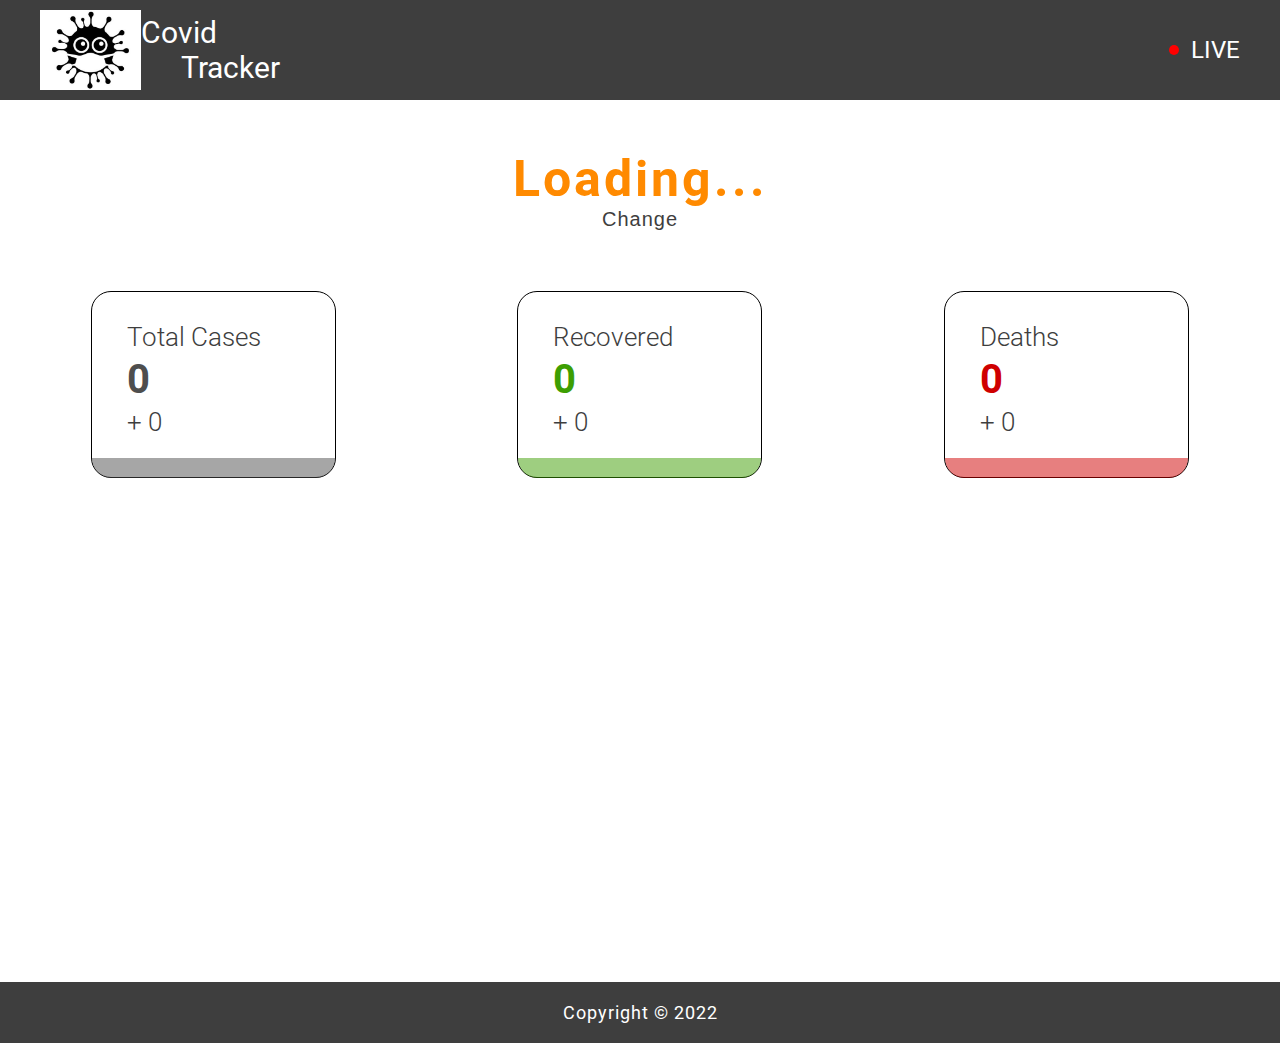
==== index.html @ 0f3c1039 "first commit" ====
<!DOCTYPE html>
<html lang="en">
  <head>
    <meta charset="UTF-8" />
    <meta http-equiv="X-UA-Compatible" content="IE=edge" />
    <meta name="viewport" content="width=device-width, initial-scale=1.0" />
    <link rel="stylesheet" href="css/style.css" />
    <title>Covid Tracker</title>
  </head>
  <body>
    <header class="header">
      <div class="logo">
        <img src="img/logo.jpg" alt="Covid Logo" class="logo-img" />

        <h2 class="logo-head">
          <span class="logo-head-1">Covid</span>
          <span class="logo-head-2">Tracker</span>
        </h2>
      </div>

      <div class="live">
        <div class="live-dot"></div>
        <p class="live-live">Live</p>
      </div>
    </header>

    <main class="main">
      <section class="container">
        <h1 class="country">Loading...</h1>
        <button class="country-change">Change</button>
        <div class="search-country hide">
          <div class="search-box">
            <input
              type="text"
              id="search-input"
              placeholder="Search Country..."
            />
            <img class="close" src="" alt="Cross" />
          </div>

          <div class="country-list"></div>
        </div>
      </section>

      <section class="container container-details">
        <div class="details total-cases">
          <h2 class="details-head details-gap">Total Cases</h2>
          <p class="details-count details-cases details-gap">0</p>
          <p class="details-add details-gap">
            + <span class="details-cases-add">0</span>
          </p>
          <div class="details-color details-color-cases"></div>
        </div>

        <div class="details recovered">
          <h2 class="details-head details-gap">Recovered</h2>
          <p class="details-count details-recovered details-gap">0</p>
          <p class="details-add details-gap">
            + <span class="details-recovered-add">0</span>
          </p>
          <div class="details-color details-color-recovered"></div>
        </div>

        <div class="details deaths">
          <h2 class="details-head details-gap">Deaths</h2>
          <p class="details-count details-deaths details-gap">0</p>
          <p class="details-add details-gap">
            + <span class="details-deaths-add">0</span>
          </p>
          <div class="details-color details-color-deaths"></div>
        </div>
      </section>

      <section class="chart">
        <canvas id="myChart-1"></canvas>
      </section>

      <section class="chart chart-2">
        <div class="chart-s">
          <canvas id="myChart-2"></canvas>
        </div>

        <div class="chart-s">
          <canvas id="myChart-3"></canvas>
        </div>
      </section>
    </main>

    <footer class="footer">Copyright &copy; 2022</footer>

    <script
      src="https://cdnjs.cloudflare.com/ajax/libs/Chart.js/3.5.1/chart.min.js"
      integrity="sha512-Wt1bJGtlnMtGP0dqNFH1xlkLBNpEodaiQ8ZN5JLA5wpc1sUlk/O5uuOMNgvzddzkpvZ9GLyYNa8w2s7rqiTk5Q=="
      crossorigin="anonymous"
      referrerpolicy="no-referrer"
    ></script>

    <script src="js/country.js"></script>
    <script src="js/script.js"></script>
  </body>
</html>
---- css/style.css ----
* {
  margin: 0;
  padding: 0;
  box-sizing: border-box;
}

*::after,
*::before {
  margin: 0;
  padding: 0;
}

html {
  font-size: 62.5%;
  font-family: 'Roboto', sans-serif;
  scroll-behavior: smooth;
}

@font-face {
  font-family: 'Roboto';
  font-style: normal;
  font-weight: 100;
  src: local(''), url('../fonts/roboto-v27-latin-100.woff2') format('woff2'),
    url('../fonts/roboto-v27-latin-100.woff') format('woff');
  font-display: swap;
}

@font-face {
  font-family: 'Roboto';
  font-style: normal;
  font-weight: 300;
  src: local(''), url('../fonts/roboto-v27-latin-300.woff2') format('woff2'),
    url('../fonts/roboto-v27-latin-300.woff') format('woff');
  font-display: swap;
}

@font-face {
  font-family: 'Roboto';
  font-style: normal;
  font-weight: 500;
  src: local(''), url('../fonts/roboto-v27-latin-500.woff2') format('woff2'),
    url('../fonts/roboto-v27-latin-500.woff') format('woff');
  font-display: swap;
}

@font-face {
  font-family: 'Roboto';
  font-style: normal;
  font-weight: 400;
  src: local(''), url('../fonts/roboto-v27-latin-regular.woff2') format('woff2'),
    url('../fonts/roboto-v27-latin-regular.woff') format('woff');
  font-display: swap;
}

@font-face {
  font-family: 'Roboto';
  font-style: normal;
  font-weight: 700;
  src: local(''), url('../fonts/roboto-v27-latin-700.woff2') format('woff2'),
    url('../fonts/roboto-v27-latin-700.woff') format('woff');
  font-display: swap;
}

/* width */
::-webkit-scrollbar {
  width: 12px;
}

/* Track */
::-webkit-scrollbar-track {
  background: #f1f1f1;
}

/* Handle */
::-webkit-scrollbar-thumb {
  background: #888;
}

/* Handle on hover */
::-webkit-scrollbar-thumb:hover {
  background: #555;
}

.header {
  display: flex;
  justify-content: space-between;
  align-items: center;
  padding: 1rem 4rem;
  height: 10rem;
  background-color: #3e3e3e;
}

.hide {
  display: none;
}

.logo {
  display: flex;
  align-items: center;
  justify-content: center;
  height: 100%;
}

.logo-img {
  height: 100%;
}

.logo-head {
  font-weight: 400;
  font-size: 3rem;
  color: #fff;
}

.logo-head-1 {
  display: block;
}

.logo-head-2 {
  margin-left: 4rem;
}

.live {
  display: flex;
  justify-content: center;
  align-items: center;
}

.live-dot {
  height: 1rem;
  width: 1rem;
  border-radius: 100%;
  background-color: red;
}

.live-live {
  text-transform: uppercase;
  margin-left: 1.2rem;
  font-size: 2.4rem;
  color: #fff;
}

.container {
  /* width: 100%; */
  text-align: center;
  margin-top: 5rem;
}

.container-details {
  display: flex;
  justify-content: space-around;
  max-width: 1400px;
  margin: 6rem auto 0;
}

.country {
  font-size: 5rem;
  color: #ff8a00;
  letter-spacing: 3px;
}

.country-change {
  font-size: 2rem;
  color: #3e3e3e;
  letter-spacing: 1px;
  background-color: transparent;
  border: 0;
  cursor: pointer;
}

.search-country {
  position: relative;
  top: 10px;
  left: 50%;
}

.search-box {
  position: absolute;
  display: flex;
  align-items: center;
  justify-content: space-between;
  width: 400px;
  height: 30px;
  background-color: #111;
  z-index: 999;
  transform: translateX(-50%);
}

.search-box input {
  width: 360px;
  height: 25px;
  border: none;
  background-color: transparent;
  color: #fff;
  padding-left: 1.5rem;
  font-size: 1.4rem;
}

.search-box img {
  width: 20px;
  padding-right: 5px;
  cursor: pointer;
}

.country-list {
  display: flex;
  position: absolute;
  top: 30px;
  width: 400px;
  height: 300px;
  background-color: #111;
  opacity: 0.9;
  overflow-y: scroll;
  font-size: 1.4rem;
  text-align: left;
  transform: translateX(-50%);
  z-index: 999;
}

.country-list ul {
  width: 100%;
}

.country-list ul li {
  list-style: none;
  cursor: pointer;
  padding: 1rem;
  color: rgba(255, 255, 255, 0.7);
}

.country-list ul li:hover {
  border-left: 1px solid #fff;
  color: #fff;
  font-size: 1.5rem;
}

.details {
  border: 1px solid #000;
  border-radius: 20px;
  width: 30%;
  max-width: 245px;
  text-align: left;
}

.details-gap {
  padding-left: 3.5rem;
}

.details-color {
  height: 2rem;
  width: 100%;
  margin-top: 2rem;
  border-radius: 0 0 20px 20px;
  transform: translateY(1px);
}

.details-color-cases {
  background-color: rgba(78, 78, 78, 0.5);
}

.details-color-recovered {
  background-color: rgba(61, 158, 2, 0.5);
}

.details-color-deaths {
  background-color: rgba(207, 0, 0, 0.5);
}

.details-head {
  font-size: 2.6rem;
  font-weight: 300;
  color: #3e3e3e;
  padding-top: 3rem;
}

.details-count {
  font-size: 4rem;
  font-weight: 700;
  margin: 0.4rem 0;
}

.details-add {
  font-size: 2.6rem;
  font-weight: 300;
  color: #3e3e3e;
}

.details-cases {
  color: #4e4e4e;
}

.details-recovered {
  color: #3d9e02;
}

.details-deaths {
  color: #cf0000;
}

.chart {
  width: 80%;
  margin: 0 auto;
  padding: 4rem 0;
}

.chart-2 {
  display: flex;
}

.chart-s {
  width: 50%;
}

.footer {
  padding: 2rem;
  background-color: #3e3e3e;
  text-align: center;
  color: #fff;
  letter-spacing: 0.1rem;
  margin-top: 4rem;
  font-size: 1.8rem;
}
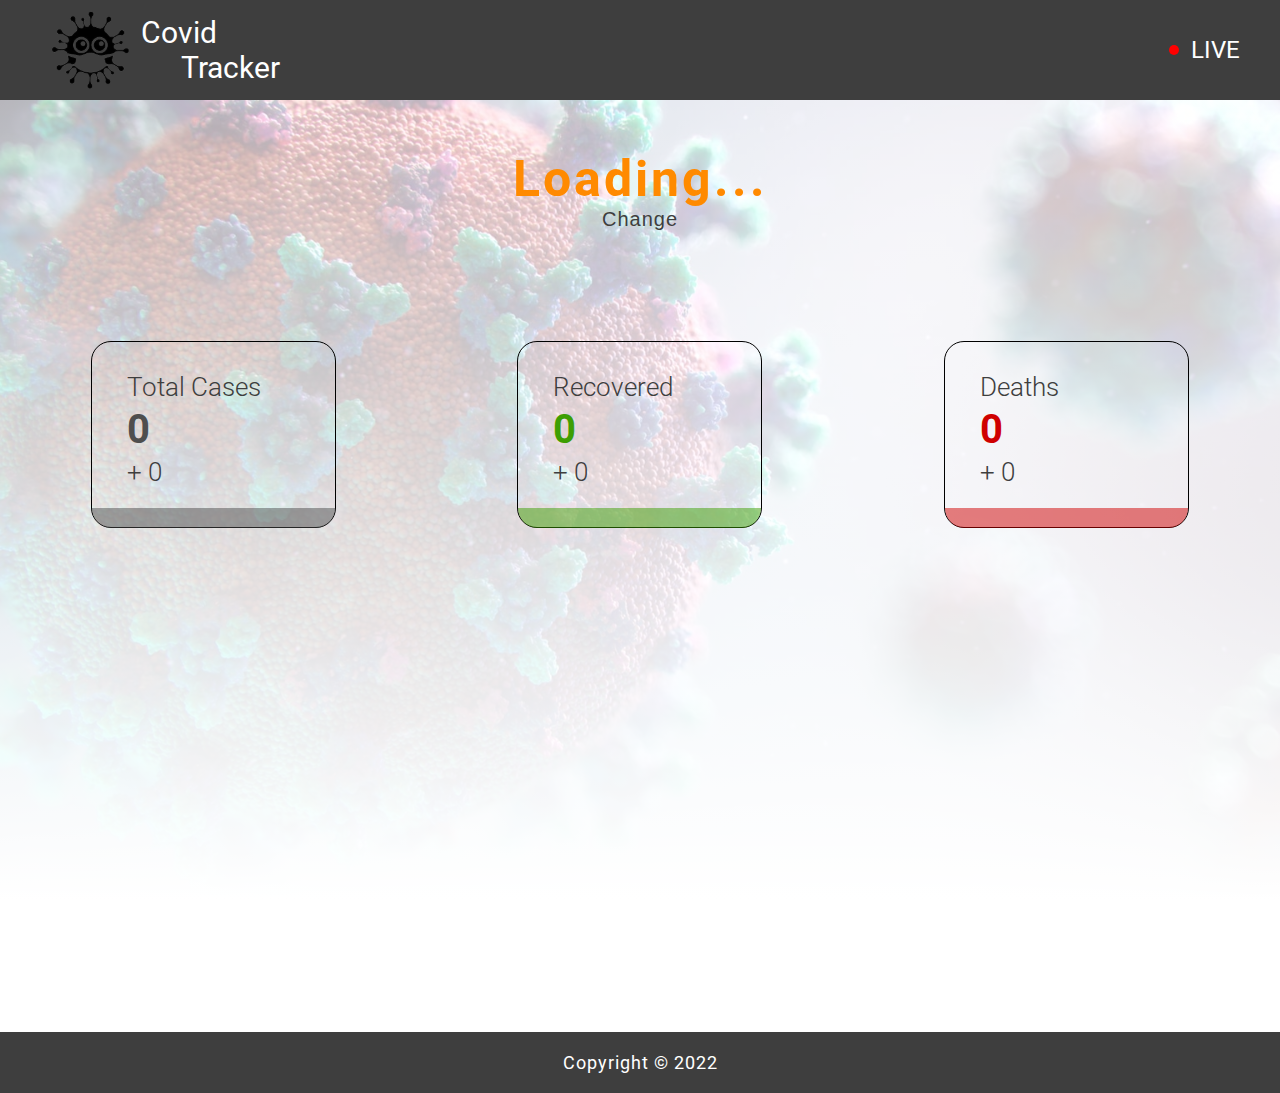
==== commit 68e9d335: "Baclground Image" ====
--- a/index.html
+++ b/index.html
@@ -10,7 +10,7 @@
   <body>
     <header class="header">
       <div class="logo">
-        <img src="img/logo.jpg" alt="Covid Logo" class="logo-img" />
+        <img src="img/Icon.svg" alt="Covid Logo" class="logo-img" />
 
         <h2 class="logo-head">
           <span class="logo-head-1">Covid</span>
--- a/css/style.css
+++ b/css/style.css
@@ -79,6 +79,18 @@
 /* Handle on hover */
 ::-webkit-scrollbar-thumb:hover {
   background: #555;
+}
+
+.main {
+  background-image: linear-gradient(
+      rgba(255, 255, 255, 0.6),
+      rgb(255, 255, 255)
+    ),
+    url('../img/background.jpg');
+  background-repeat: no-repeat;
+  background-size: cover;
+  background-position: center;
+  background-attachment: fixed;
 }
 
 .header {
@@ -142,7 +154,7 @@
 .container {
   /* width: 100%; */
   text-align: center;
-  margin-top: 5rem;
+  padding-top: 5rem;
 }
 
 .container-details {
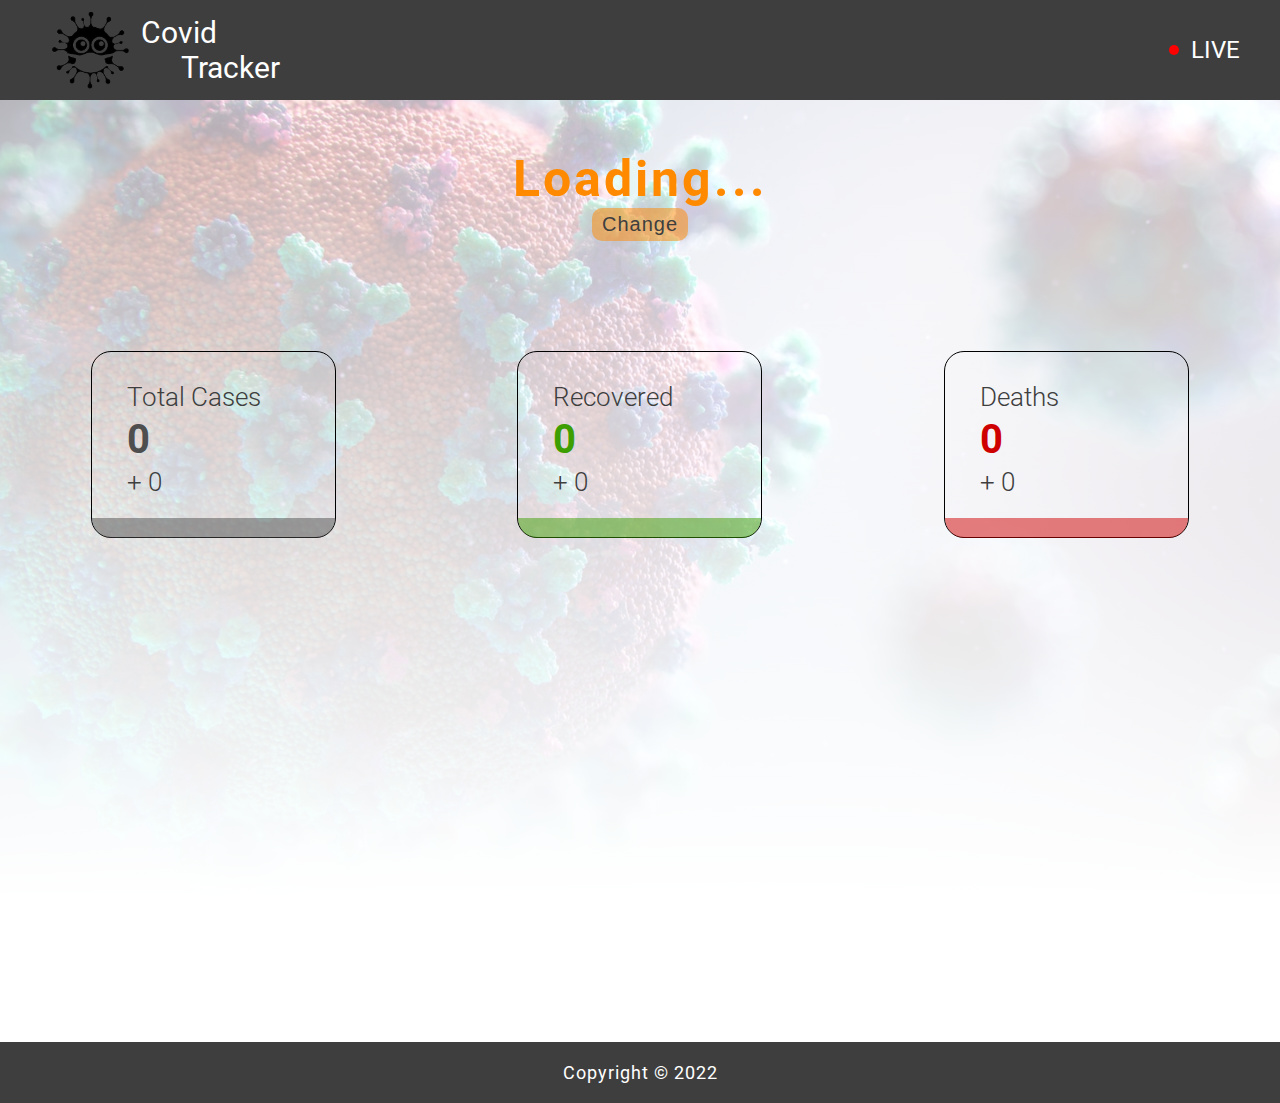
==== commit 44a730a5: "Responsie" ====
--- a/index.html
+++ b/index.html
@@ -81,7 +81,7 @@
         </div>
 
         <div class="chart-s">
-          <canvas id="myChart-3"></canvas>
+          <canvas id="myChart-3" class="deaths-chart"></canvas>
         </div>
       </section>
     </main>
--- a/css/style.css
+++ b/css/style.css
@@ -174,9 +174,15 @@
   font-size: 2rem;
   color: #3e3e3e;
   letter-spacing: 1px;
-  background-color: transparent;
   border: 0;
   cursor: pointer;
+  background-color: rgba(255, 136, 0, 0.5);
+  padding: 0.5rem 1rem;
+  border-radius: 1rem;
+}
+
+.country-change:hover {
+  transform: scale(1.05);
 }
 
 .search-country {
@@ -331,3 +337,43 @@
   margin-top: 4rem;
   font-size: 1.8rem;
 }
+
+@media only screen and (max-width: 1200px) {
+  .chart-2 {
+    flex-direction: column;
+  }
+
+  .chart-s {
+    width: 100%;
+  }
+
+  .deaths-chart {
+    margin-top: 4rem;
+  }
+}
+
+@media only screen and (max-width: 800px) {
+  html {
+    font-size: 50%;
+  }
+}
+
+@media only screen and (max-width: 600px) {
+  .header {
+    padding: 1rem 2rem 1rem 0;
+  }
+
+  .container-details {
+    flex-direction: column;
+    align-items: center;
+  }
+
+  .details {
+    margin-bottom: 4rem;
+    width: 90%;
+  }
+
+  .chart {
+    width: 95%;
+  }
+}
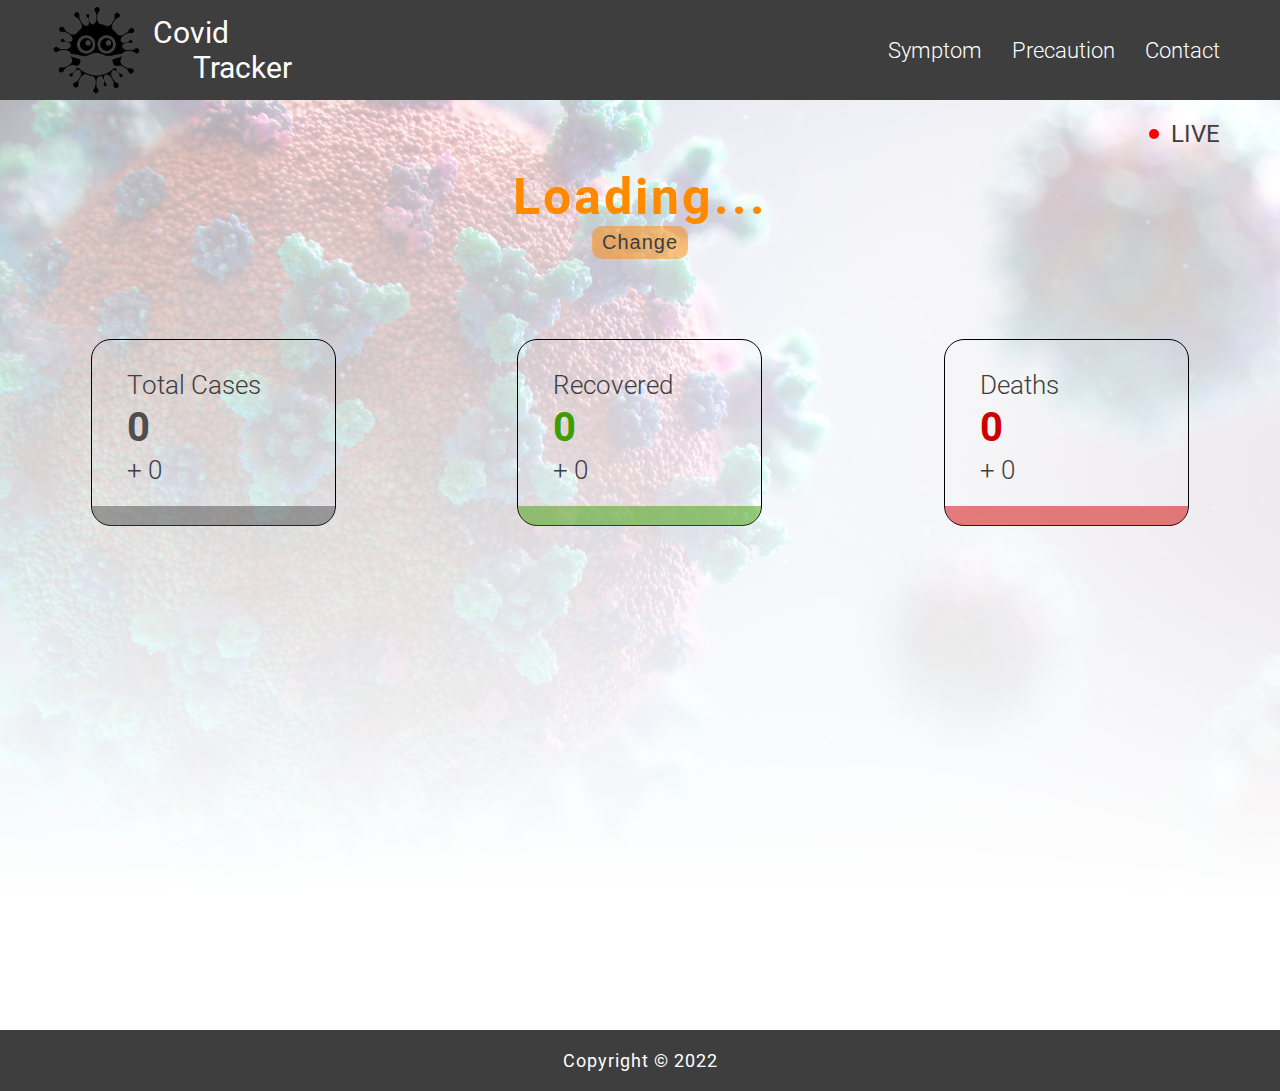
==== commit be19d19c: "New Pages" ====
--- a/index.html
+++ b/index.html
@@ -4,6 +4,7 @@
     <meta charset="UTF-8" />
     <meta http-equiv="X-UA-Compatible" content="IE=edge" />
     <meta name="viewport" content="width=device-width, initial-scale=1.0" />
+    <link rel="stylesheet" href="css/common.css" />
     <link rel="stylesheet" href="css/style.css" />
     <title>Covid Tracker</title>
   </head>
@@ -18,13 +19,25 @@
         </h2>
       </div>
 
+      <ul class="navigation">
+        <li class="navigation-item">
+          <a class="navigation-link" href="symptom.html">Symptom</a>
+        </li>
+        <li class="navigation-item">
+          <a class="navigation-link" href="precaution.html">Precaution</a>
+        </li>
+        <li class="navigation-item">
+          <a class="navigation-link" href="contact.html">Contact</a>
+        </li>
+      </ul>
+    </header>
+
+    <main class="main">
       <div class="live">
         <div class="live-dot"></div>
         <p class="live-live">Live</p>
       </div>
-    </header>
 
-    <main class="main">
       <section class="container">
         <h1 class="country">Loading...</h1>
         <button class="country-change">Change</button>
@@ -96,6 +109,6 @@
     ></script>
 
     <script src="js/country.js"></script>
-    <script src="js/script.js"></script>
+    <script src="js/apiData.js"></script>
   </body>
 </html>
--- a/css/common.css
+++ b/css/common.css
@@ -0,0 +1,170 @@
+* {
+  margin: 0;
+  padding: 0;
+  box-sizing: border-box;
+}
+
+*::after,
+*::before {
+  margin: 0;
+  padding: 0;
+}
+
+html {
+  font-size: 62.5%;
+  font-family: 'Roboto', sans-serif;
+  scroll-behavior: smooth;
+}
+
+@font-face {
+  font-family: 'Roboto';
+  font-style: normal;
+  font-weight: 100;
+  src: local(''), url('../fonts/roboto-v27-latin-100.woff2') format('woff2'),
+    url('../fonts/roboto-v27-latin-100.woff') format('woff');
+  font-display: swap;
+}
+
+@font-face {
+  font-family: 'Roboto';
+  font-style: normal;
+  font-weight: 300;
+  src: local(''), url('../fonts/roboto-v27-latin-300.woff2') format('woff2'),
+    url('../fonts/roboto-v27-latin-300.woff') format('woff');
+  font-display: swap;
+}
+
+@font-face {
+  font-family: 'Roboto';
+  font-style: normal;
+  font-weight: 500;
+  src: local(''), url('../fonts/roboto-v27-latin-500.woff2') format('woff2'),
+    url('../fonts/roboto-v27-latin-500.woff') format('woff');
+  font-display: swap;
+}
+
+@font-face {
+  font-family: 'Roboto';
+  font-style: normal;
+  font-weight: 400;
+  src: local(''), url('../fonts/roboto-v27-latin-regular.woff2') format('woff2'),
+    url('../fonts/roboto-v27-latin-regular.woff') format('woff');
+  font-display: swap;
+}
+
+@font-face {
+  font-family: 'Roboto';
+  font-style: normal;
+  font-weight: 700;
+  src: local(''), url('../fonts/roboto-v27-latin-700.woff2') format('woff2'),
+    url('../fonts/roboto-v27-latin-700.woff') format('woff');
+  font-display: swap;
+}
+
+/* width */
+::-webkit-scrollbar {
+  width: 12px;
+}
+
+/* Track */
+::-webkit-scrollbar-track {
+  background: #f1f1f1;
+}
+
+/* Handle */
+::-webkit-scrollbar-thumb {
+  background: #888;
+}
+
+/* Handle on hover */
+::-webkit-scrollbar-thumb:hover {
+  background: #555;
+}
+
+.main {
+  background-image: linear-gradient(
+      rgba(255, 255, 255, 0.6),
+      rgb(255, 255, 255)
+    ),
+    url('../img/background.jpg');
+  background-repeat: no-repeat;
+  background-size: cover;
+  background-position: center;
+  background-attachment: fixed;
+}
+
+.header {
+  display: flex;
+  justify-content: space-between;
+  align-items: center;
+  padding: 0.5rem 6rem 0.5rem 4rem;
+  height: 10rem;
+  background-color: #3e3e3e;
+}
+
+.hide {
+  display: none;
+}
+
+.logo {
+  display: flex;
+  align-items: center;
+  justify-content: center;
+  height: 100%;
+}
+
+.logo-img {
+  height: 100%;
+}
+
+.logo-head {
+  font-weight: 400;
+  font-size: 3rem;
+  color: #fff;
+}
+
+.logo-head-1 {
+  display: block;
+}
+
+.logo-head-2 {
+  margin-left: 4rem;
+}
+
+.navigation {
+  display: flex;
+  list-style: none;
+}
+
+.navigation-item:not(:last-child) {
+  margin-right: 3rem;
+}
+
+.navigation-link {
+  color: #fff;
+  text-decoration: none;
+  font-size: 2.2rem;
+  font-weight: 300;
+}
+
+.footer {
+  padding: 2rem;
+  background-color: #3e3e3e;
+  text-align: center;
+  color: #fff;
+  letter-spacing: 0.1rem;
+  margin-top: 4rem;
+  font-size: 1.8rem;
+}
+
+@media only screen and (max-width: 800px) {
+  html {
+    font-size: 50%;
+  }
+}
+
+@media only screen and (max-width: 600px) {
+  .header {
+    padding: 1rem 2rem 1rem 0;
+  }
+}
--- a/css/style.css
+++ b/css/style.css
@@ -1,140 +1,8 @@
-* {
-  margin: 0;
-  padding: 0;
-  box-sizing: border-box;
-}
-
-*::after,
-*::before {
-  margin: 0;
-  padding: 0;
-}
-
-html {
-  font-size: 62.5%;
-  font-family: 'Roboto', sans-serif;
-  scroll-behavior: smooth;
-}
-
-@font-face {
-  font-family: 'Roboto';
-  font-style: normal;
-  font-weight: 100;
-  src: local(''), url('../fonts/roboto-v27-latin-100.woff2') format('woff2'),
-    url('../fonts/roboto-v27-latin-100.woff') format('woff');
-  font-display: swap;
-}
-
-@font-face {
-  font-family: 'Roboto';
-  font-style: normal;
-  font-weight: 300;
-  src: local(''), url('../fonts/roboto-v27-latin-300.woff2') format('woff2'),
-    url('../fonts/roboto-v27-latin-300.woff') format('woff');
-  font-display: swap;
-}
-
-@font-face {
-  font-family: 'Roboto';
-  font-style: normal;
-  font-weight: 500;
-  src: local(''), url('../fonts/roboto-v27-latin-500.woff2') format('woff2'),
-    url('../fonts/roboto-v27-latin-500.woff') format('woff');
-  font-display: swap;
-}
-
-@font-face {
-  font-family: 'Roboto';
-  font-style: normal;
-  font-weight: 400;
-  src: local(''), url('../fonts/roboto-v27-latin-regular.woff2') format('woff2'),
-    url('../fonts/roboto-v27-latin-regular.woff') format('woff');
-  font-display: swap;
-}
-
-@font-face {
-  font-family: 'Roboto';
-  font-style: normal;
-  font-weight: 700;
-  src: local(''), url('../fonts/roboto-v27-latin-700.woff2') format('woff2'),
-    url('../fonts/roboto-v27-latin-700.woff') format('woff');
-  font-display: swap;
-}
-
-/* width */
-::-webkit-scrollbar {
-  width: 12px;
-}
-
-/* Track */
-::-webkit-scrollbar-track {
-  background: #f1f1f1;
-}
-
-/* Handle */
-::-webkit-scrollbar-thumb {
-  background: #888;
-}
-
-/* Handle on hover */
-::-webkit-scrollbar-thumb:hover {
-  background: #555;
-}
-
-.main {
-  background-image: linear-gradient(
-      rgba(255, 255, 255, 0.6),
-      rgb(255, 255, 255)
-    ),
-    url('../img/background.jpg');
-  background-repeat: no-repeat;
-  background-size: cover;
-  background-position: center;
-  background-attachment: fixed;
-}
-
-.header {
-  display: flex;
-  justify-content: space-between;
+.live {
+  display: flex;
+  justify-content: flex-end;
   align-items: center;
-  padding: 1rem 4rem;
-  height: 10rem;
-  background-color: #3e3e3e;
-}
-
-.hide {
-  display: none;
-}
-
-.logo {
-  display: flex;
-  align-items: center;
-  justify-content: center;
-  height: 100%;
-}
-
-.logo-img {
-  height: 100%;
-}
-
-.logo-head {
-  font-weight: 400;
-  font-size: 3rem;
-  color: #fff;
-}
-
-.logo-head-1 {
-  display: block;
-}
-
-.logo-head-2 {
-  margin-left: 4rem;
-}
-
-.live {
-  display: flex;
-  justify-content: center;
-  align-items: center;
+  padding: 2rem 6rem 0 2rem;
 }
 
 .live-dot {
@@ -148,13 +16,13 @@
   text-transform: uppercase;
   margin-left: 1.2rem;
   font-size: 2.4rem;
-  color: #fff;
+  color: #3e3e3e;
 }
 
 .container {
   /* width: 100%; */
   text-align: center;
-  padding-top: 5rem;
+  padding-top: 2rem;
 }
 
 .container-details {
@@ -328,15 +196,7 @@
   width: 50%;
 }
 
-.footer {
-  padding: 2rem;
-  background-color: #3e3e3e;
-  text-align: center;
-  color: #fff;
-  letter-spacing: 0.1rem;
-  margin-top: 4rem;
-  font-size: 1.8rem;
-}
+
 
 @media only screen and (max-width: 1200px) {
   .chart-2 {
@@ -352,17 +212,8 @@
   }
 }
 
-@media only screen and (max-width: 800px) {
-  html {
-    font-size: 50%;
-  }
-}
 
 @media only screen and (max-width: 600px) {
-  .header {
-    padding: 1rem 2rem 1rem 0;
-  }
-
   .container-details {
     flex-direction: column;
     align-items: center;
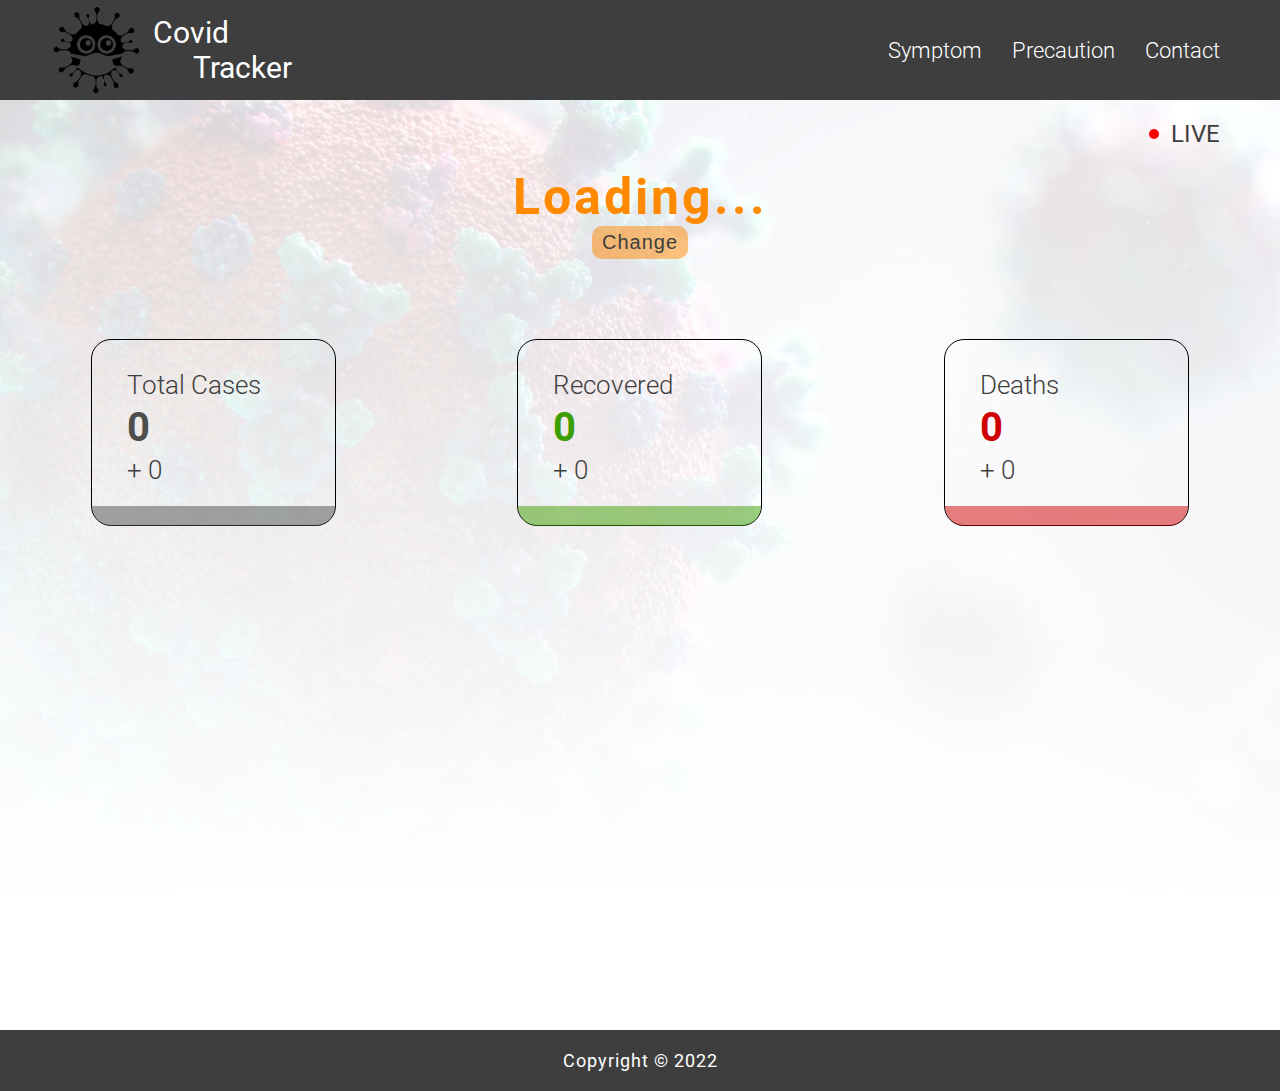
==== commit ed5dd3f0: "Update Favicon" ====
--- a/index.html
+++ b/index.html
@@ -4,32 +4,36 @@
     <meta charset="UTF-8" />
     <meta http-equiv="X-UA-Compatible" content="IE=edge" />
     <meta name="viewport" content="width=device-width, initial-scale=1.0" />
+    <meta name="msapplication-TileColor" content="#2b5797" />
+    <meta name="theme-color" content="#ffffff" />
     <link rel="stylesheet" href="css/common.css" />
     <link rel="stylesheet" href="css/style.css" />
-    <title>Covid Tracker</title>
+    <link rel="stylesheet" href="css/common.css" />
+    <link rel="stylesheet" href="css/precaution.css" />
+    <link rel="apple-touch-icon" sizes="180x180" href="favicon/apple-touch-icon.png" />
+    <link rel="icon" type="image/png" sizes="32x32" href="favicon/favicon-32x32.png" />
+    <link rel="icon" type="image/png" sizes="16x16" href="favicon/favicon-16x16.png" />
+    <link rel="manifest" href="favicon/site.webmanifest" />
+    <link rel="mask-icon" href="favicon/safari-pinned-tab.svg" color="#333333" />
+    <link rel="shortcut icon" href="favicon/favicon.ico" type="image/x-icon" />
+    <title>Covid Tracker: Home</title>
   </head>
   <body>
     <header class="header">
       <div class="logo">
         <img src="img/Icon.svg" alt="Covid Logo" class="logo-img" />
-
-        <h2 class="logo-head">
-          <span class="logo-head-1">Covid</span>
-          <span class="logo-head-2">Tracker</span>
-        </h2>
+        <h2 class="logo-head"><span class="logo-head-1">Covid</span> <span class="logo-head-2">Tracker</span></h2>
       </div>
-
       <ul class="navigation">
-        <li class="navigation-item">
-          <a class="navigation-link" href="symptom.html">Symptom</a>
-        </li>
-        <li class="navigation-item">
-          <a class="navigation-link" href="precaution.html">Precaution</a>
-        </li>
-        <li class="navigation-item">
-          <a class="navigation-link" href="contact.html">Contact</a>
-        </li>
+        <li class="navigation-item"><a class="navigation-link" href="symptom.html">Symptom</a></li>
+        <li class="navigation-item"><a class="navigation-link" href="precaution.html">Precaution</a></li>
+        <li class="navigation-item"><a class="navigation-link" href="contact.html">Contact</a></li>
       </ul>
+      <button class="hamburger">
+        <div class="line line-1"></div>
+        <div class="line line-2"></div>
+        <div class="line line-3"></div>
+      </button>
     </header>
 
     <main class="main">
@@ -42,15 +46,7 @@
         <h1 class="country">Loading...</h1>
         <button class="country-change">Change</button>
         <div class="search-country hide">
-          <div class="search-box">
-            <input
-              type="text"
-              id="search-input"
-              placeholder="Search Country..."
-            />
-            <img class="close" src="" alt="Cross" />
-          </div>
-
+          <div class="search-box"><input type="text" id="search-input" placeholder="Search Country..." /> <img class="close" src="" alt="Cross" /></div>
           <div class="country-list"></div>
         </div>
       </section>
@@ -59,56 +55,43 @@
         <div class="details total-cases">
           <h2 class="details-head details-gap">Total Cases</h2>
           <p class="details-count details-cases details-gap">0</p>
-          <p class="details-add details-gap">
-            + <span class="details-cases-add">0</span>
-          </p>
+          <p class="details-add details-gap">+ <span class="details-cases-add">0</span></p>
           <div class="details-color details-color-cases"></div>
         </div>
 
         <div class="details recovered">
           <h2 class="details-head details-gap">Recovered</h2>
           <p class="details-count details-recovered details-gap">0</p>
-          <p class="details-add details-gap">
-            + <span class="details-recovered-add">0</span>
-          </p>
+          <p class="details-add details-gap">+ <span class="details-recovered-add">0</span></p>
           <div class="details-color details-color-recovered"></div>
         </div>
 
         <div class="details deaths">
           <h2 class="details-head details-gap">Deaths</h2>
           <p class="details-count details-deaths details-gap">0</p>
-          <p class="details-add details-gap">
-            + <span class="details-deaths-add">0</span>
-          </p>
+          <p class="details-add details-gap">+ <span class="details-deaths-add">0</span></p>
           <div class="details-color details-color-deaths"></div>
         </div>
       </section>
 
-      <section class="chart">
-        <canvas id="myChart-1"></canvas>
-      </section>
+      <section class="chart"><canvas id="myChart-1"></canvas></section>
 
       <section class="chart chart-2">
-        <div class="chart-s">
-          <canvas id="myChart-2"></canvas>
-        </div>
-
-        <div class="chart-s">
-          <canvas id="myChart-3" class="deaths-chart"></canvas>
-        </div>
+        <div class="chart-s"><canvas id="myChart-2"></canvas></div>
+        <div class="chart-s"><canvas id="myChart-3" class="deaths-chart"></canvas></div>
       </section>
     </main>
 
     <footer class="footer">Copyright &copy; 2022</footer>
-
+    
     <script
       src="https://cdnjs.cloudflare.com/ajax/libs/Chart.js/3.5.1/chart.min.js"
       integrity="sha512-Wt1bJGtlnMtGP0dqNFH1xlkLBNpEodaiQ8ZN5JLA5wpc1sUlk/O5uuOMNgvzddzkpvZ9GLyYNa8w2s7rqiTk5Q=="
       crossorigin="anonymous"
       referrerpolicy="no-referrer"
     ></script>
-
     <script src="js/country.js"></script>
     <script src="js/apiData.js"></script>
+    <script src="js/script.js"></script>
   </body>
 </html>
--- a/css/common.css
+++ b/css/common.css
@@ -91,6 +91,7 @@
   background-size: cover;
   background-position: center;
   background-attachment: fixed;
+  padding-bottom: 4rem;
 }
 
 .header {
@@ -102,6 +103,23 @@
   background-color: #3e3e3e;
 }
 
+.heading {
+  color: #292929;
+}
+
+.heading-h1 {
+  font-size: 2.8rem;
+}
+
+.heading-h2 {
+  font-size: 2.6rem;
+}
+
+.paragraph {
+  font-size: 2.2rem;
+  color: #3e3e3e;
+}
+
 .hide {
   display: none;
 }
@@ -145,6 +163,33 @@
   text-decoration: none;
   font-size: 2.2rem;
   font-weight: 300;
+}
+
+.hamburger {
+  display: none;
+  cursor: pointer;
+  background-color: transparent;
+  border: 0;
+}
+
+.line {
+  width: 30px;
+  height: 4px;
+  margin: 5px 0;
+  background-color: #fff;
+  transition: transform 0.3s ease-in;
+}
+
+.toggle .line-1 {
+  transform: rotate(-45deg) translate(-7px, 6px);
+}
+
+.toggle .line-2 {
+  opacity: 0;
+}
+
+.toggle .line-3 {
+  transform: rotate(45deg) translate(-7px, -6px);
 }
 
 .footer {
@@ -153,7 +198,6 @@
   text-align: center;
   color: #fff;
   letter-spacing: 0.1rem;
-  margin-top: 4rem;
   font-size: 1.8rem;
 }
 
@@ -161,10 +205,58 @@
   html {
     font-size: 50%;
   }
+
+  .logo-head {
+    font-size: 2.6rem;
+  }
 }
 
 @media only screen and (max-width: 600px) {
   .header {
     padding: 1rem 2rem 1rem 0;
-  }
-}
+    position: relative;
+  }
+
+  .hamburger {
+    display: block;
+  }
+
+  .navigation {
+    flex-direction: column;
+    position: absolute;
+    top: 10rem;
+    text-align: center;
+    width: 100%;
+    transform: translateY(-150%);
+    transition: transform 0.3s ease-in;
+  }
+
+  .navigation-item {
+    padding: 2rem;
+    width: 100%;
+    background-color: rgba(62, 62, 62, 0.9);
+    border: 1px solid #fff;
+    width: 100%;
+    cursor: pointer;
+  }
+
+  .navigation-item:not(:last-child) {
+    margin-right: 0;
+  }
+
+  .navigation-link {
+    color: #fff;
+  }
+
+  .navigation-item:hover {
+    border: 2px solid #fff;
+  }
+
+  .navigation-item:hover .navigation-link {
+    font-size: 2.5rem;
+  }
+
+  .open {
+    transform: translateY(0%);
+  }
+}
--- a/css/common.css
+++ b/css/common.css
@@ -91,6 +91,7 @@
   background-size: cover;
   background-position: center;
   background-attachment: fixed;
+  padding-bottom: 4rem;
 }
 
 .header {
@@ -102,6 +103,23 @@
   background-color: #3e3e3e;
 }
 
+.heading {
+  color: #292929;
+}
+
+.heading-h1 {
+  font-size: 2.8rem;
+}
+
+.heading-h2 {
+  font-size: 2.6rem;
+}
+
+.paragraph {
+  font-size: 2.2rem;
+  color: #3e3e3e;
+}
+
 .hide {
   display: none;
 }
@@ -145,6 +163,33 @@
   text-decoration: none;
   font-size: 2.2rem;
   font-weight: 300;
+}
+
+.hamburger {
+  display: none;
+  cursor: pointer;
+  background-color: transparent;
+  border: 0;
+}
+
+.line {
+  width: 30px;
+  height: 4px;
+  margin: 5px 0;
+  background-color: #fff;
+  transition: transform 0.3s ease-in;
+}
+
+.toggle .line-1 {
+  transform: rotate(-45deg) translate(-7px, 6px);
+}
+
+.toggle .line-2 {
+  opacity: 0;
+}
+
+.toggle .line-3 {
+  transform: rotate(45deg) translate(-7px, -6px);
 }
 
 .footer {
@@ -153,7 +198,6 @@
   text-align: center;
   color: #fff;
   letter-spacing: 0.1rem;
-  margin-top: 4rem;
   font-size: 1.8rem;
 }
 
@@ -161,10 +205,58 @@
   html {
     font-size: 50%;
   }
+
+  .logo-head {
+    font-size: 2.6rem;
+  }
 }
 
 @media only screen and (max-width: 600px) {
   .header {
     padding: 1rem 2rem 1rem 0;
-  }
-}
+    position: relative;
+  }
+
+  .hamburger {
+    display: block;
+  }
+
+  .navigation {
+    flex-direction: column;
+    position: absolute;
+    top: 10rem;
+    text-align: center;
+    width: 100%;
+    transform: translateY(-150%);
+    transition: transform 0.3s ease-in;
+  }
+
+  .navigation-item {
+    padding: 2rem;
+    width: 100%;
+    background-color: rgba(62, 62, 62, 0.9);
+    border: 1px solid #fff;
+    width: 100%;
+    cursor: pointer;
+  }
+
+  .navigation-item:not(:last-child) {
+    margin-right: 0;
+  }
+
+  .navigation-link {
+    color: #fff;
+  }
+
+  .navigation-item:hover {
+    border: 2px solid #fff;
+  }
+
+  .navigation-item:hover .navigation-link {
+    font-size: 2.5rem;
+  }
+
+  .open {
+    transform: translateY(0%);
+  }
+}
--- a/css/precaution.css
+++ b/css/precaution.css
@@ -0,0 +1,76 @@
+.main {
+  background-image: linear-gradient(
+      rgba(255, 255, 255, 0.8),
+      rgb(255, 255, 255)
+    ),
+    url('../img/background.jpg');
+}
+
+.precaution {
+  display: flex;
+  width: 80%;
+  margin: 0 auto;
+}
+
+.precaution a {
+  color: #000;
+}
+
+.precaution:not(:first-child) {
+  margin-top: 8rem;
+}
+
+.precaution-heading-h1 {
+  width: 80%;
+  margin: 0 auto;
+  padding: 6rem 0 0;
+  font-size: 3.8rem;
+}
+
+.precaution-heading-h2 {
+  font-size: 3rem;
+  margin-bottom: 2rem;
+  font-weight: 400;
+}
+
+.precaution-img {
+  margin: 2rem 4rem 0 2rem;
+}
+
+.precaution-img img {
+  width: 8rem;
+}
+
+.precaution-list {
+  list-style: inside;
+  margin-left: 3rem;
+  font-weight: 300;
+}
+
+.precaution-list li {
+  margin: 2rem 0;
+}
+
+.precaution-list-inside {
+  list-style: circle inside;
+}
+
+@media only screen and (max-width: 1000px) {
+  .precaution {
+    width: 90%;
+  }
+
+  .precaution-heading-h1 {
+    width: 90%;
+  }
+}
+
+@media only screen and (max-width: 600px) {
+  .precaution {
+    width: 95%;
+  }
+
+  .precaution-heading-h1 {
+    width: 95%;
+  }
+}
